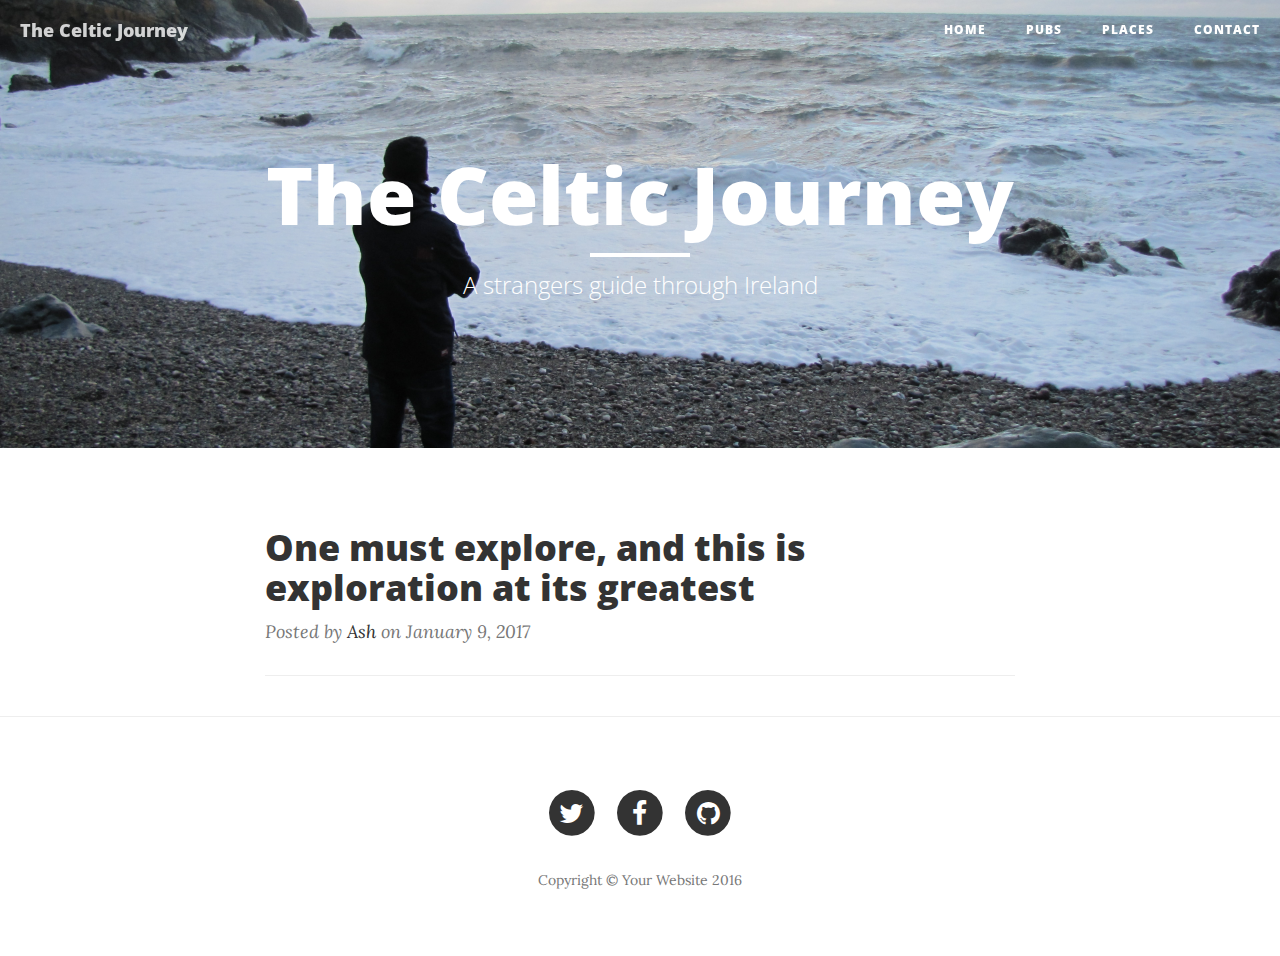
==== index.html @ d058c8e2 "Added Post-Howth" ====
<!DOCTYPE html>
<html lang="en">

<head>

    <meta charset="utf-8">
    <meta http-equiv="X-UA-Compatible" content="IE=edge">
    <meta name="viewport" content="width=device-width, initial-scale=1">
    <meta name="description" content="">
    <link href="vendor/bootstrap/css/bootstrap.min.css" rel="stylesheet">

    <!-- Theme CSS -->
    <link href="css/clean-blog.min.css" rel="stylesheet">

    <!-- Custom Fonts -->
    <link href="vendor/font-awesome/css/font-awesome.min.css" rel="stylesheet" type="text/css">
    <link href='https://fonts.googleapis.com/css?family=Lora:400,700,400italic,700italic' rel='stylesheet' type='text/css'>
    <link href='https://fonts.googleapis.com/css?family=Open+Sans:300italic,400italic,600italic,700italic,800italic,400,300,600,700,800' rel='stylesheet' type='text/css'>

    <!-- HTML5 Shim and Respond.js IE8 support of HTML5 elements and media queries -->
    <!-- WARNING: Respond.js doesn't work if you view the page via file:// -->
    <!--[if lt IE 9]>
        <script src="https://oss.maxcdn.com/libs/html5shiv/3.7.0/html5shiv.js"></script>
        <script src="https://oss.maxcdn.com/libs/respond.js/1.4.2/respond.min.js"></script>
    <![endif]-->

</head>

<body>

    <!-- Navigation -->
    <nav class="navbar navbar-default navbar-custom navbar-fixed-top">
        <div class="container-fluid">
            <!-- Brand and toggle get grouped for better mobile display -->
            <div class="navbar-header page-scroll">
                <button type="button" class="navbar-toggle" data-toggle="collapse" data-target="#bs-example-navbar-collapse-1">
                    <span class="sr-only">Toggle navigation</span>
                    <i class="fa fa-bars"></i>
                </button>
                <a class="navbar-brand" href="index.html">The Celtic Journey</a>
            </div>

            <!-- Collect the nav links, forms, and other content for toggling -->
            <div class="collapse navbar-collapse" id="bs-example-navbar-collapse-1">
                <ul class="nav navbar-nav navbar-right">
                    <li>
                        <a href="index.html">Home</a>
                    </li>
                    <li>
                        <a href="about.html">Pubs</a>
                    </li>
                    <li>
                        <a href="post.html">Places</a>
                    </li>
                    <li>
                        <a href="contact.html">Contact</a>
                    </li>
                </ul>
            </div>
            <!-- /.navbar-collapse -->
        </div>
        <!-- /.container -->
    </nav>

    <!-- Page Header -->
    
    <header class="intro-header" style="background-image: url('img/cover.jpg')">
        <div class="container">
            <div class="row">
                <div class="col-lg-8 col-lg-offset-2 col-md-10 col-md-offset-1">
                    <div class="site-heading">
                        <h1>The Celtic Journey</h1>
                        <hr class="small">
                        <span class="subheading">A strangers guide through Ireland</span>
                    </div>
                </div>
            </div>
        </div>
    </header>

    <!-- Main Content -->
    <div class="container">
        <div class="row">
            <div class="col-lg-8 col-lg-offset-2 col-md-10 col-md-offset-1">
                <div class="post-preview">
                    <a href="post.html">
                    
                        <h2 class="post-title">
                            One must explore, and this is exploration at its greatest
                        </h2>
                       <!--  <h3 class="post-subtitle">
                            When i first came to Ireland, I fell in love
                        </h3> -->
                    </a>
                    <p class="post-meta">Posted by <a href="about.html">Ash</a> on January  9, 2017</p>
                </div>
                <hr>
				<!--
                <div class="post-preview">
                    <a href="post.html">
                        <h2 class="post-title">
                            I believe every human has a finite number of heartbeats. I don't intend to waste any of mine.
                        </h2>
                    </a>
                    <p class="post-meta">Posted by <a href="about.html">Ash</a> on January 9, 2017</p>
                </div>
                <hr>
                
                OLder posts
                <ul class="pager">
                    <li class="next">
                        <a href="#">Older Posts &rarr;</a>
                    </li>
                </ul>
				Pager -->
            </div>
        </div>
    </div>

    <hr>

    <!-- Footer -->
    <footer>
        <div class="container">
            <div class="row">
                <div class="col-lg-8 col-lg-offset-2 col-md-10 col-md-offset-1">
                    <ul class="list-inline text-center">
                        <li>
                            <a href="https://twitter.com/AshuBlr">
                                <span class="fa-stack fa-lg">
                                    <i class="fa fa-circle fa-stack-2x"></i>
                                    <i class="fa fa-twitter fa-stack-1x fa-inverse"></i>
                                </span>
                            </a>
                        </li>
                        <li>
                            <a href="https://www.facebook.com/Mr.coolAsh">
                                <span class="fa-stack fa-lg">
                                    <i class="fa fa-circle fa-stack-2x"></i>
                                    <i class="fa fa-facebook fa-stack-1x fa-inverse"></i>
                                </span>
                            </a>
                        </li>
                        <li>
                            <a href="https://github.com/Ashish-Kumar-Singh">
                                <span class="fa-stack fa-lg">
                                    <i class="fa fa-circle fa-stack-2x"></i>
                                    <i class="fa fa-github fa-stack-1x fa-inverse"></i>
                                </span>
                            </a>
                        </li>
                    </ul>
                    <p class="copyright text-muted">Copyright &copy; Your Website 2016</p>
                </div>
            </div>
        </div>
    </footer>

    <!-- jQuery -->
    <script src="vendor/jquery/jquery.min.js"></script>

    <!-- Bootstrap Core JavaScript -->
    <script src="vendor/bootstrap/js/bootstrap.min.js"></script>

    <!-- Contact Form JavaScript -->
    <script src="js/jqBootstrapValidation.js"></script>
    <script src="js/contact_me.js"></script>

    <!-- Theme JavaScript -->
    <script src="js/clean-blog.min.js"></script>

</body>

</html>
---- css/clean-blog.min.css ----
/*!
 * Start Bootstrap - Clean Blog v3.3.7+1 (http://startbootstrap.com/template-overviews/clean-blog)
 * Copyright 2013-2016 Start Bootstrap
 * Licensed under MIT (https://github.com/BlackrockDigital/startbootstrap/blob/gh-pages/LICENSE)
 */a,body{color:#333}.navbar-custom .nav li a,.navbar-custom .navbar-brand,h1,h2,h3,h4,h5,h6{font-weight:800}.caption,.intro-header .page-heading,.intro-header .site-heading,footer .copyright{text-align:center}body{font-family:Lora,'Times New Roman',serif;font-size:20px;-webkit-tap-highlight-color:#0085A1}.intro-header .page-heading .subheading,.intro-header .post-heading .subheading,.intro-header .site-heading .subheading,.navbar-custom,h1,h2,h3,h4,h5,h6{font-family:'Open Sans','Helvetica Neue',Helvetica,Arial,sans-serif}p{line-height:1.5;margin:30px 0}p a{text-decoration:underline}a:focus,a:hover{color:#0085A1}a img:focus,a img:hover{cursor:zoom-in}blockquote{color:#777;font-style:italic}hr.small{max-width:100px;margin:15px auto;border-width:4px;border-color:#fff}.navbar-custom{position:absolute;top:0;left:0;width:100%;z-index:3}.navbar-custom .navbar-header .navbar-toggle{color:#777;font-weight:800;text-transform:uppercase;font-size:12px}.navbar-custom .nav li a{text-transform:uppercase;font-size:12px;letter-spacing:1px}@media only screen and (min-width:768px){.navbar-custom{background:0 0;border-bottom:1px solid transparent}.navbar-custom .navbar-brand{color:#fff;padding:20px}.navbar-custom .navbar-brand:focus,.navbar-custom .navbar-brand:hover{color:rgba(255,255,255,.8)}.navbar-custom .nav li a{color:#fff;padding:20px}.navbar-custom .nav li a:focus,.navbar-custom .nav li a:hover{color:rgba(255,255,255,.8)}}@media only screen and (min-width:1170px){.navbar-custom{-webkit-transition:background-color .3s;-moz-transition:background-color .3s;transition:background-color .3s;-webkit-transform:translate3d(0,0,0);-moz-transform:translate3d(0,0,0);-ms-transform:translate3d(0,0,0);-o-transform:translate3d(0,0,0);transform:translate3d(0,0,0);-webkit-backface-visibility:hidden;backface-visibility:hidden}.navbar-custom.is-fixed{position:fixed;top:-61px;background-color:rgba(255,255,255,.9);border-bottom:1px solid #f2f2f2;-webkit-transition:-webkit-transform .3s;-moz-transition:-moz-transform .3s;transition:transform .3s}.navbar-custom.is-fixed .navbar-brand{color:#333}.navbar-custom.is-fixed .navbar-brand:focus,.navbar-custom.is-fixed .navbar-brand:hover{color:#0085A1}.navbar-custom.is-fixed .nav li a{color:#333}.navbar-custom.is-fixed .nav li a:focus,.navbar-custom.is-fixed .nav li a:hover{color:#0085A1}.navbar-custom.is-visible{-webkit-transform:translate3d(0,100%,0);-moz-transform:translate3d(0,100%,0);-ms-transform:translate3d(0,100%,0);-o-transform:translate3d(0,100%,0);transform:translate3d(0,100%,0)}}.intro-header{background:center center no-repeat;-webkit-background-size:cover;-moz-background-size:cover;background-size:cover;-o-background-size:cover;margin-bottom:50px}.intro-header .page-heading,.intro-header .post-heading,.intro-header .site-heading{padding:100px 0 50px;color:#fff}.intro-header .page-heading h1,.intro-header .site-heading h1{margin-top:0;font-size:50px}.intro-header .page-heading .subheading,.intro-header .site-heading .subheading{font-size:24px;line-height:1.1;display:block;font-weight:300;margin:10px 0 0}@media only screen and (min-width:768px){.intro-header .page-heading,.intro-header .post-heading,.intro-header .site-heading{padding:150px 0}.intro-header .page-heading h1,.intro-header .site-heading h1{font-size:80px}}.intro-header .post-heading h1{font-size:35px}.intro-header .post-heading .meta,.intro-header .post-heading .subheading{line-height:1.1;display:block}.intro-header .post-heading .subheading{font-size:24px;margin:10px 0 30px;font-weight:600}.intro-header .post-heading .meta{font-family:Lora,'Times New Roman',serif;font-style:italic;font-weight:300;font-size:20px}.intro-header .post-heading .meta a{color:#fff}@media only screen and (min-width:768px){.intro-header .post-heading h1{font-size:55px}.intro-header .post-heading .subheading{font-size:30px}}.post-preview>a{color:#333}.post-preview>a:focus,.post-preview>a:hover{text-decoration:none;color:#0085A1}.post-preview>a>.post-title{font-size:30px;margin-top:30px;margin-bottom:10px}.post-preview>a>.post-subtitle{margin:0 0 10px;font-weight:300}.post-preview>.post-meta{color:#777;font-size:18px;font-style:italic;margin-top:0}.post-preview>.post-meta>a{text-decoration:none;color:#333}.post-preview>.post-meta>a:focus,.post-preview>.post-meta>a:hover{color:#0085A1;text-decoration:underline}@media only screen and (min-width:768px){.post-preview>a>.post-title{font-size:36px}}.section-heading{font-size:36px;margin-top:60px;font-weight:700}.btn,.pager li>a,.pager li>span{font-family:'Open Sans','Helvetica Neue',Helvetica,Arial,sans-serif;text-transform:uppercase;font-weight:800;letter-spacing:1px}.caption{font-size:14px;padding:10px;font-style:italic;margin:0;display:block;border-bottom-right-radius:5px;border-bottom-left-radius:5px}footer{padding:50px 0 65px}footer .list-inline{margin:0;padding:0}footer .copyright{font-size:14px;margin-bottom:0}.floating-label-form-group{font-size:14px;position:relative;margin-bottom:0;padding-bottom:.5em;border-bottom:1px solid #eee}.floating-label-form-group input,.floating-label-form-group textarea{z-index:1;position:relative;padding-right:0;padding-left:0;border:none;border-radius:0;font-size:1.5em;background:0 0;box-shadow:none!important;resize:none}.floating-label-form-group label{display:block;z-index:0;position:relative;top:2em;margin:0;font-size:.85em;line-height:1.764705882em;vertical-align:middle;vertical-align:baseline;opacity:0;-webkit-transition:top .3s ease,opacity .3s ease;-moz-transition:top .3s ease,opacity .3s ease;-ms-transition:top .3s ease,opacity .3s ease;transition:top .3s ease,opacity .3s ease}.floating-label-form-group::not(:first-child){padding-left:14px;border-left:1px solid #eee}.floating-label-form-group-with-value label{top:0;opacity:1}.floating-label-form-group-with-focus label{color:#0085A1}form .row:first-child .floating-label-form-group{border-top:1px solid #eee}.btn{font-size:14px;border-radius:0;padding:15px 25px}.btn-lg{font-size:16px;padding:25px 35px}.btn-default:focus,.btn-default:hover{background-color:#0085A1;border:1px solid #0085A1;color:#fff}.pager{margin:20px 0 0}.pager li>a,.pager li>span{font-size:14px;padding:15px 25px;background-color:#fff;border-radius:0}.pager li>a:focus,.pager li>a:hover{color:#fff;background-color:#0085A1;border:1px solid #0085A1}.pager .disabled>a,.pager .disabled>a:focus,.pager .disabled>a:hover,.pager .disabled>span{color:#777;background-color:#333;cursor:not-allowed}::-moz-selection{color:#fff;text-shadow:none;background:#0085A1}::selection{color:#fff;text-shadow:none;background:#0085A1}img::selection{color:#fff;background:0 0}img::-moz-selection{color:#fff;background:0 0}
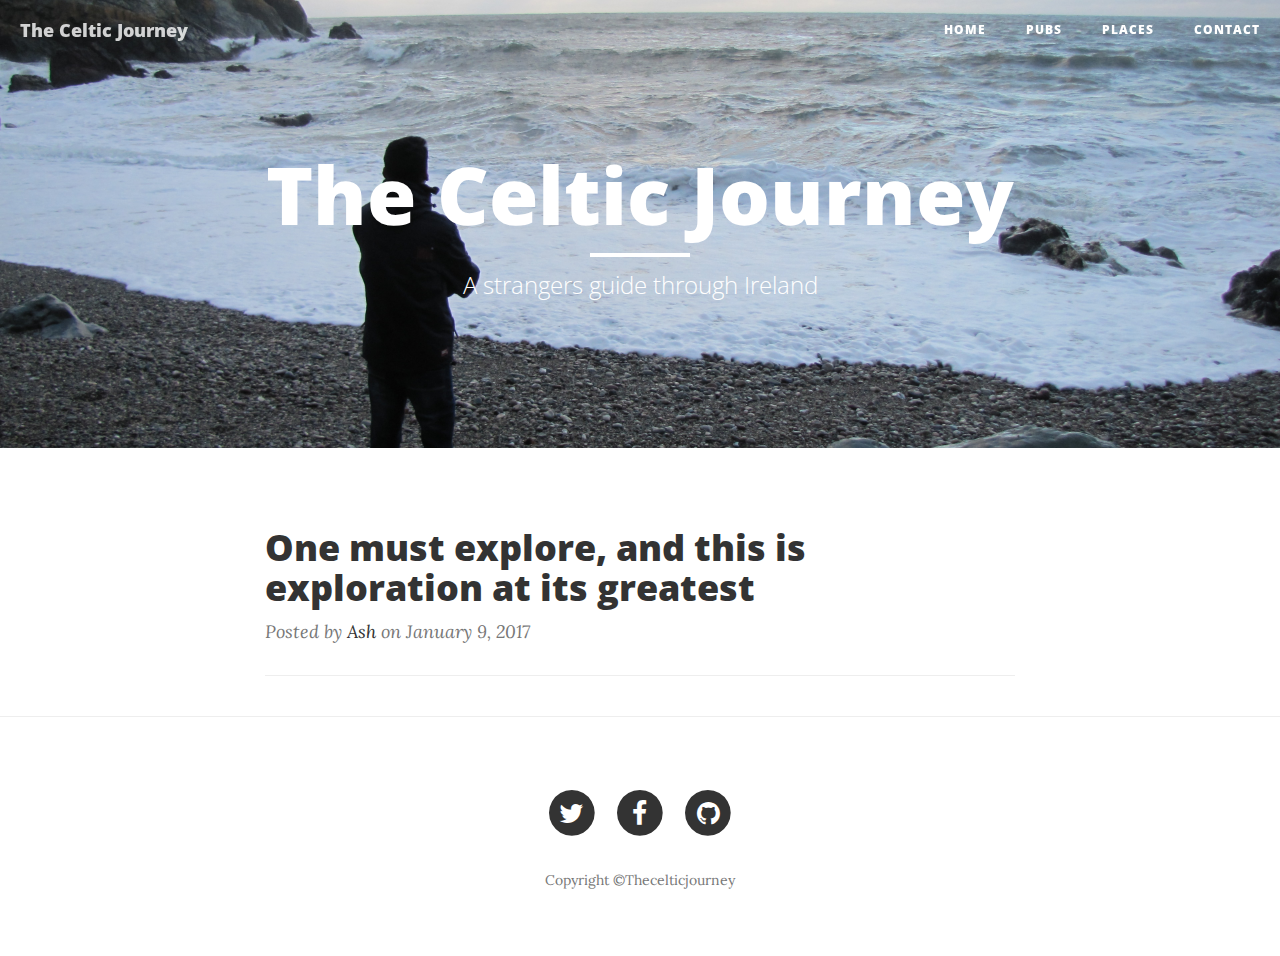
==== commit 968185b0: "Addition of the copyright" ====
--- a/index.html
+++ b/index.html
@@ -150,7 +150,7 @@
                             </a>
                         </li>
                     </ul>
-                    <p class="copyright text-muted">Copyright &copy; Your Website 2016</p>
+                    <p class="copyright text-muted">Copyright &copy;Thecelticjourney</p>
                 </div>
             </div>
         </div>
